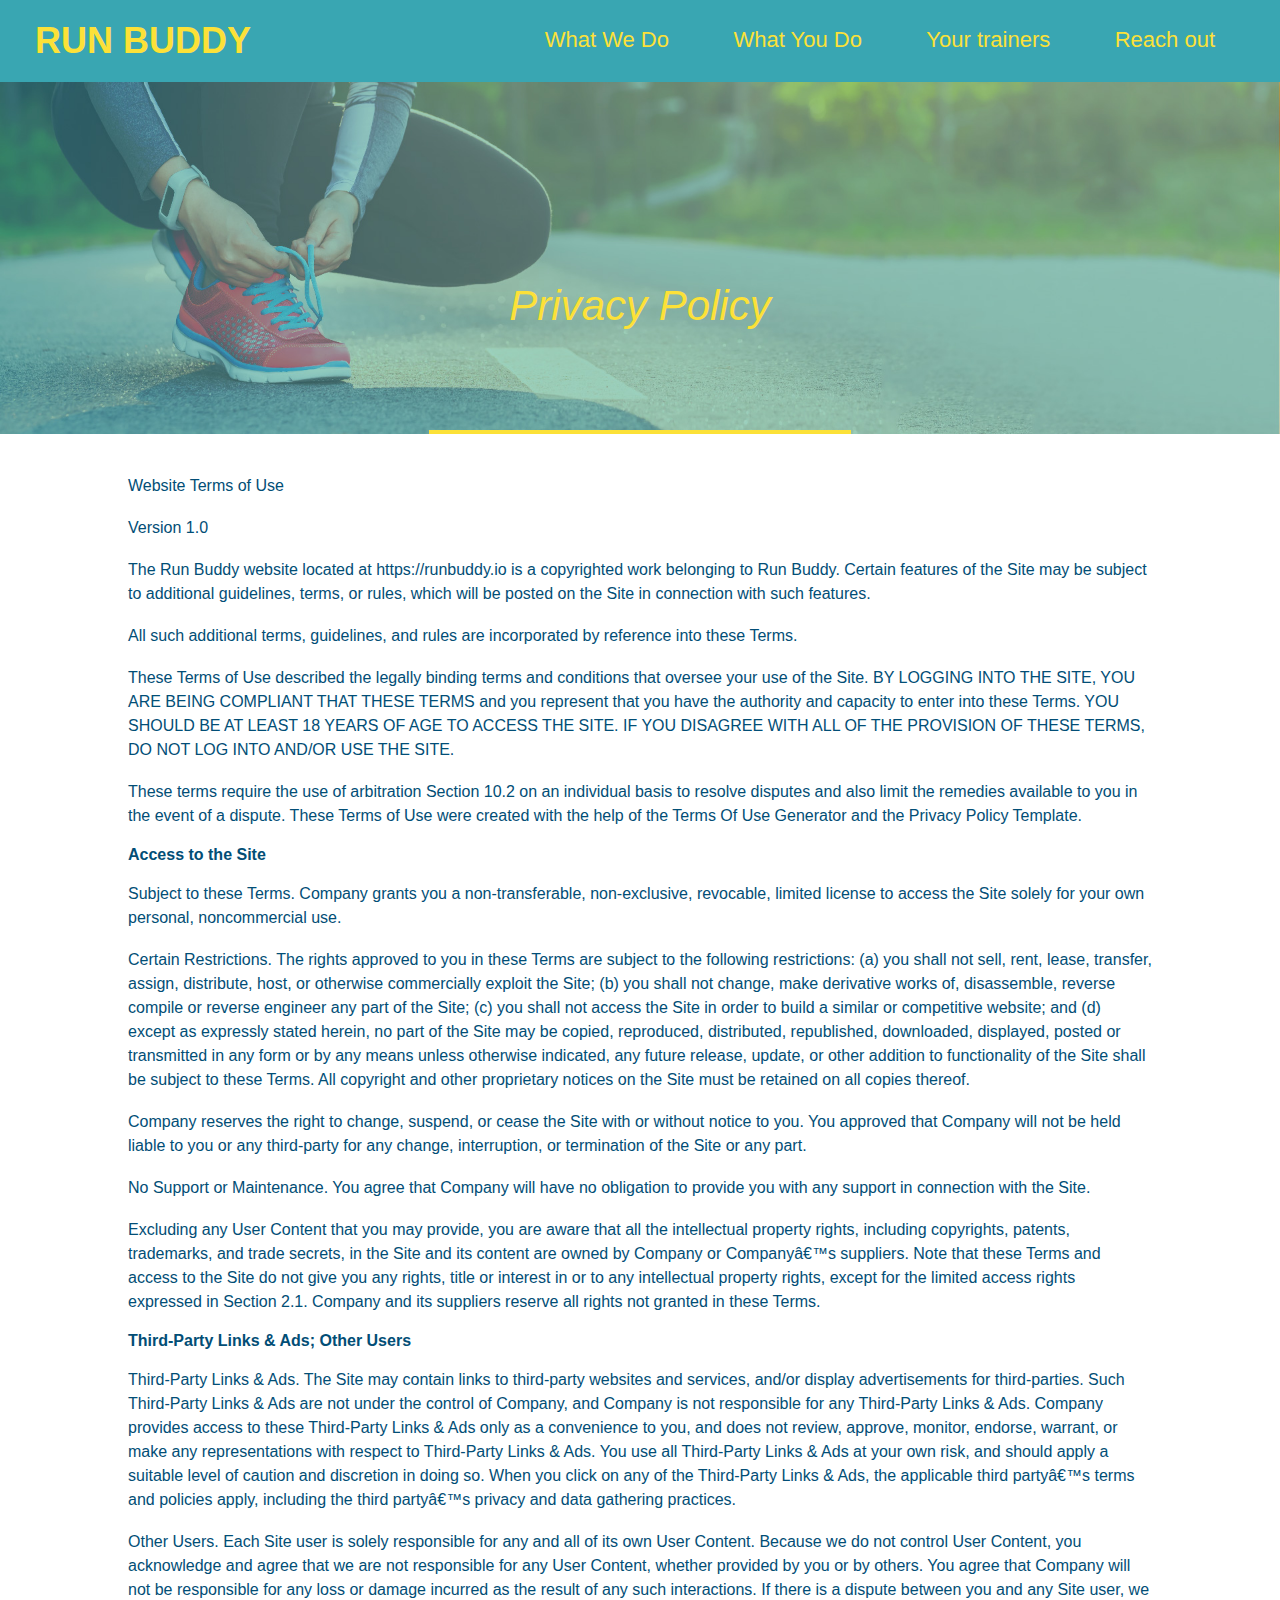
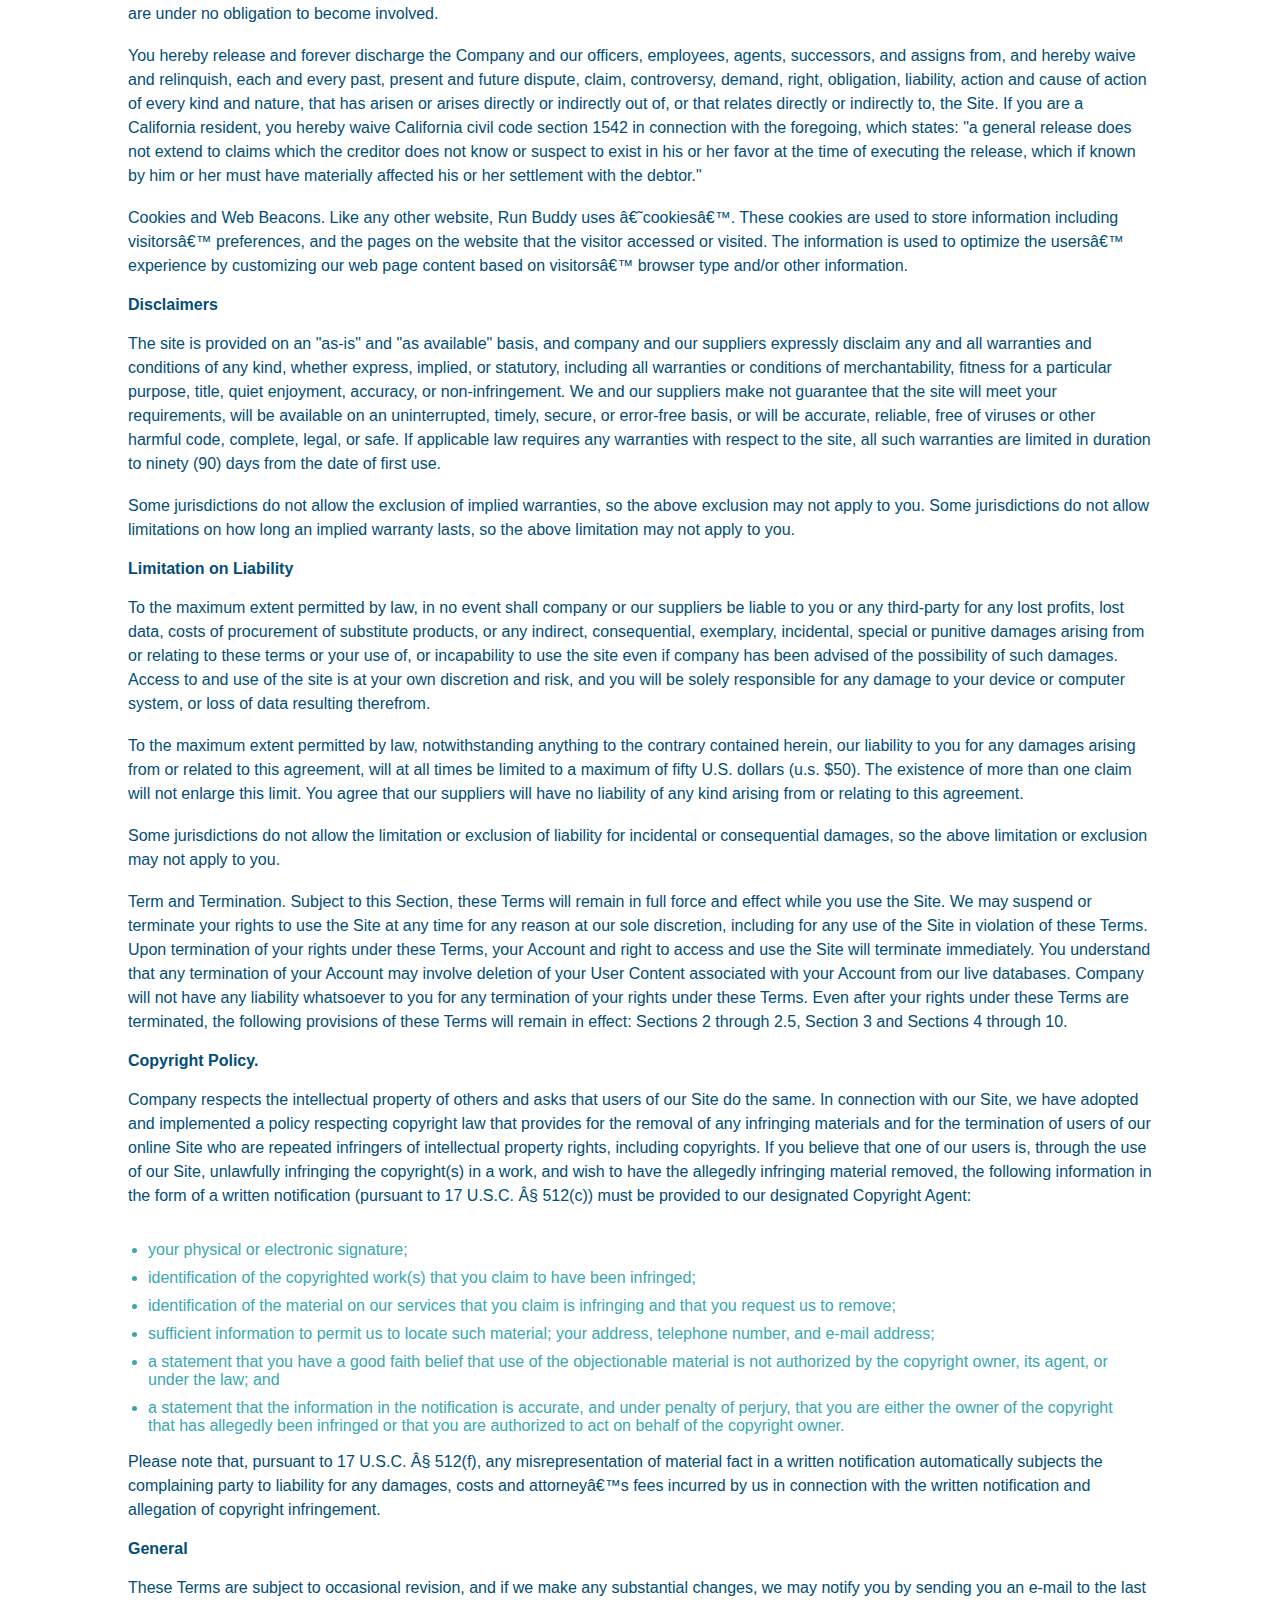
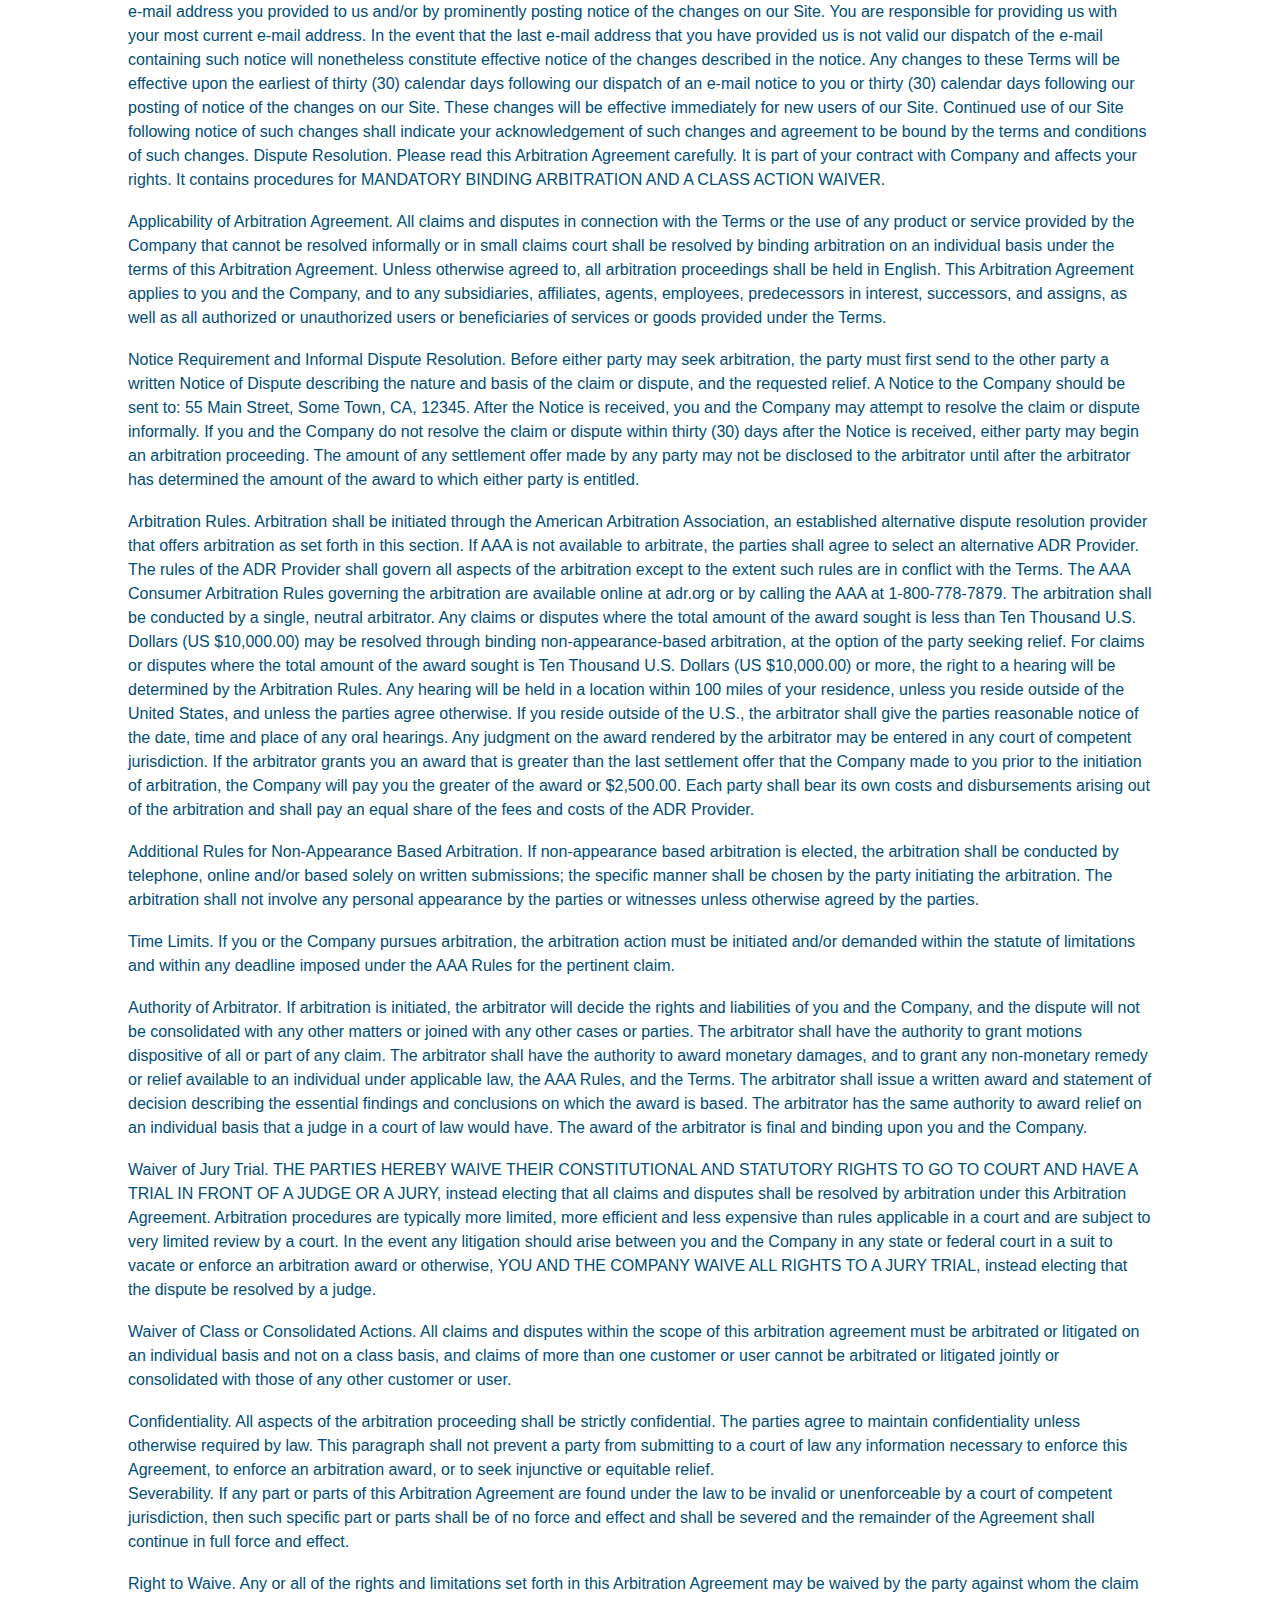
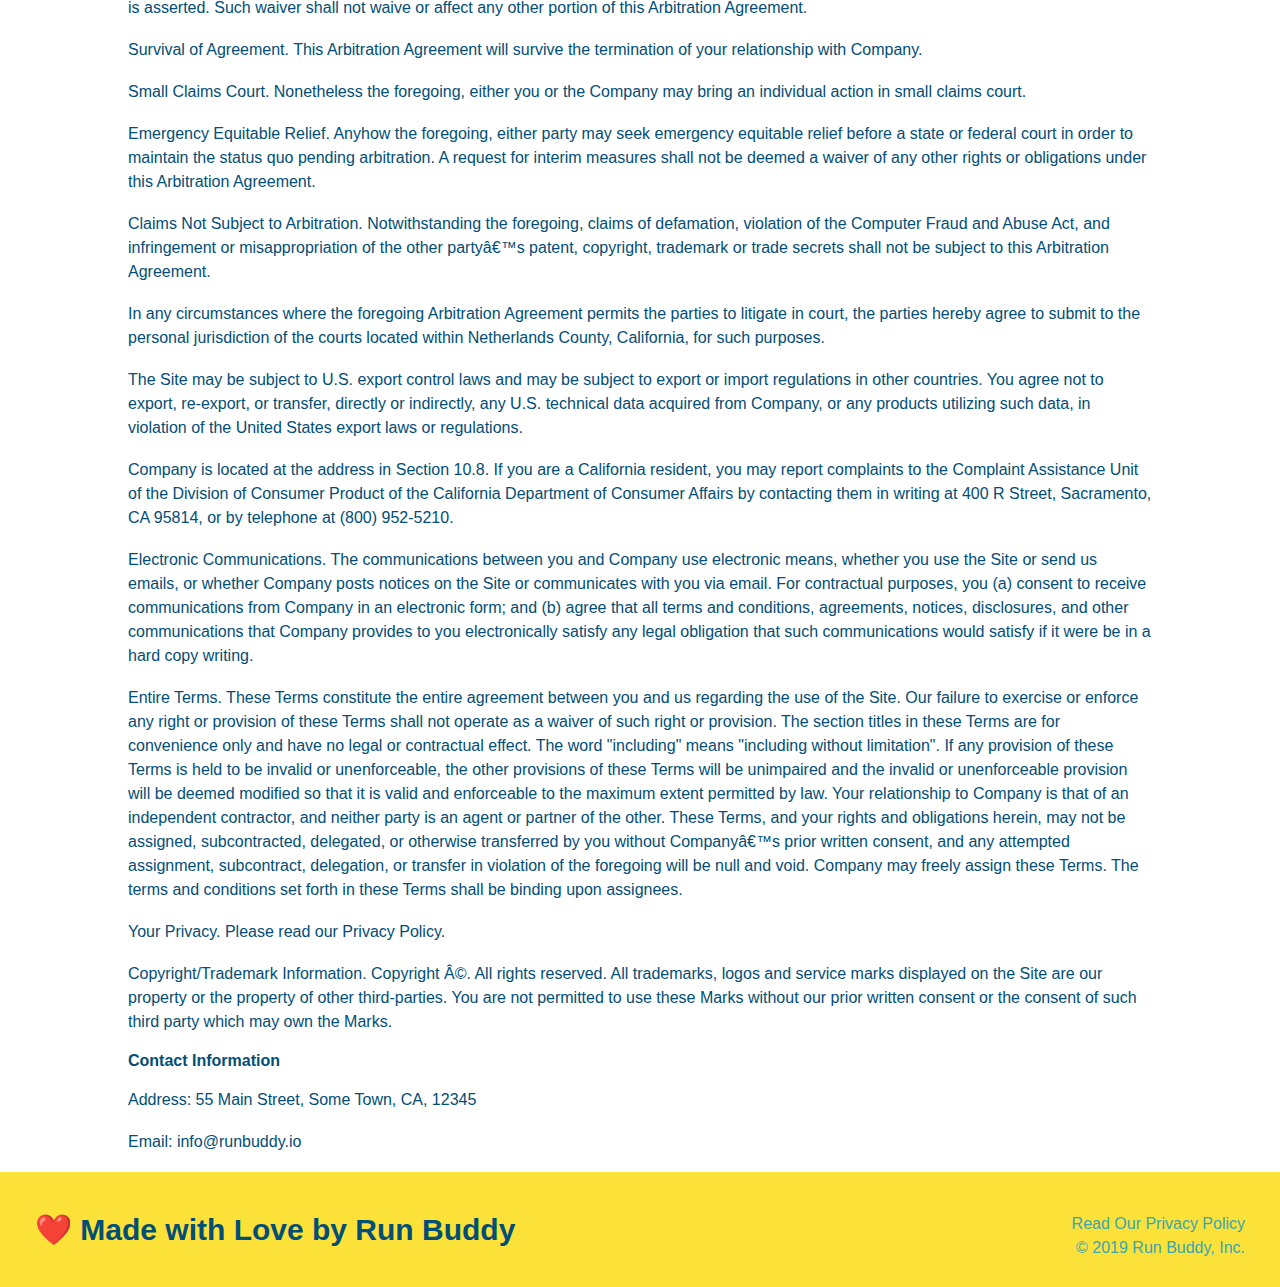
==== privacy-policy.html @ 63e703ae "final product" ====
<!DOCTYPE html>
<html lang="en">
<head>
    <link rel="stylesheet" href="./assets/css/style.css"/>
    <link rel="stylesheet" href="./assets/css/secondary-styles.css"/>
    <meta charset="UTF-8">
    <title>Privacy Policy - Run Buddy</title>
</head>
<body>
    <header> 
        <h1>
            <a>RUN BUDDY</a>
        </h1>  
        <nav>
            <ul>
             <li>
                <a href="./index.html#what-we-do"> What We Do</a>
             </li>
             <li>
                <a href="./index.html#what-you-do"> What You Do</a>
             </li>
             <li>
                <a href="./index.html#your-trainers"> Your trainers</a>
             <li>
                <a href="./index.html#reach-out"> Reach out</a>
             </li>
            </ul>        
         </nav>
    </header>
    <section class="hero">
        
        <div class="page-title">
           <h2> Privacy Policy
        </h2>
        </div>
    </section>
    <article class="secondary-content">
        <p>
            Website Terms of Use
          </p>
          <br>
          <p>
            Version 1.0
          </p>
          <br>
          <p>
            The Run Buddy website located at https://runbuddy.io is a copyrighted work belonging to Run Buddy. Certain
            features of the Site may be subject to additional guidelines, terms, or rules, which will be posted on the Site
            in connection with such features.
          </p>
          <br>
          <p>
            All such additional terms, guidelines, and rules are incorporated by reference into these Terms.
          </p>
          <br>
          <p>
            These Terms of Use described the legally binding terms and conditions that oversee your use of the Site. BY
            LOGGING INTO THE SITE, YOU ARE BEING COMPLIANT THAT THESE TERMS and you represent that you have the authority
            and capacity to enter into these Terms. YOU SHOULD BE AT LEAST 18 YEARS OF AGE TO ACCESS THE SITE. IF YOU
            DISAGREE WITH ALL OF THE PROVISION OF THESE TERMS, DO NOT LOG INTO AND/OR USE THE SITE.
          </p>
          <br>
          <p>
            These terms require the use of arbitration Section 10.2 on an individual basis to resolve disputes and also
            limit the remedies available to you in the event of a dispute. These Terms of Use were created with the help of
            the Terms Of Use Generator and the Privacy Policy Template.
          </p>
          <br>
          <h3>
            Access to the Site
          </h3>
          <br>
          <p>
            Subject to these Terms. Company grants you a non-transferable, non-exclusive, revocable, limited license to
            access the Site solely for your own personal, noncommercial use.
          </p>
          <br>
          <p>
            Certain Restrictions. The rights approved to you in these Terms are subject to the following restrictions: (a)
            you shall not sell, rent, lease, transfer, assign, distribute, host, or otherwise commercially exploit the Site;
            (b) you shall not change, make derivative works of, disassemble, reverse compile or reverse engineer any part of
            the Site; (c) you shall not access the Site in order to build a similar or competitive website; and (d) except
            as expressly stated herein, no part of the Site may be copied, reproduced, distributed, republished, downloaded,
            displayed, posted or transmitted in any form or by any means unless otherwise indicated, any future release,
            update, or other addition to functionality of the Site shall be subject to these Terms. All copyright and other
            proprietary notices on the Site must be retained on all copies thereof.
          </p>
          <br>
          <p>
            Company reserves the right to change, suspend, or cease the Site with or without notice to you. You approved
            that Company will not be held liable to you or any third-party for any change, interruption, or termination of
            the Site or any part.
          </p>
          <br>
          <p>   
            No Support or Maintenance. You agree that Company will have no obligation to provide you with any support in
            connection with the Site.
          </p>
           <br>

          <p>
            Excluding any User Content that you may provide, you are aware that all the intellectual property rights,
            including copyrights, patents, trademarks, and trade secrets, in the Site and its content are owned by Company
            or Companyâ€™s suppliers. Note that these Terms and access to the Site do not give you any rights, title or
            interest in or to any intellectual property rights, except for the limited access rights expressed in Section
            2.1. Company and its suppliers reserve all rights not granted in these Terms.
          </p>
          <br>
          <h3>
            Third-Party Links & Ads; Other Users
          </h3>
          <br>
          <p>
            Third-Party Links & Ads. The Site may contain links to third-party websites and services, and/or display
            advertisements for third-parties. Such Third-Party Links & Ads are not under the control of Company, and Company
            is not responsible for any Third-Party Links & Ads. Company provides access to these Third-Party Links & Ads
            only as a convenience to you, and does not review, approve, monitor, endorse, warrant, or make any
            representations with respect to Third-Party Links & Ads. You use all Third-Party Links & Ads at your own risk,
            and should apply a suitable level of caution and discretion in doing so. When you click on any of the
            Third-Party Links & Ads, the applicable third partyâ€™s terms and policies apply, including the third partyâ€™s
            privacy and data gathering practices.
          </p>
          <br>
          <p>
            Other Users. Each Site user is solely responsible for any and all of its own User Content. Because we do not
            control User Content, you acknowledge and agree that we are not responsible for any User Content, whether
            provided by you or by others. You agree that Company will not be responsible for any loss or damage incurred as
            the result of any such interactions. If there is a dispute between you and any Site user, we are under no
            obligation to become involved.
          </p>
          <br>
          <p>
            You hereby release and forever discharge the Company and our officers, employees, agents, successors, and
            assigns from, and hereby waive and relinquish, each and every past, present and future dispute, claim,
            controversy, demand, right, obligation, liability, action and cause of action of every kind and nature, that has
            arisen or arises directly or indirectly out of, or that relates directly or indirectly to, the Site. If you are
            a California resident, you hereby waive California civil code section 1542 in connection with the foregoing,
            which states: "a general release does not extend to claims which the creditor does not know or suspect to exist
            in his or her favor at the time of executing the release, which if known by him or her must have materially
            affected his or her settlement with the debtor."
          </p>
          <br>
          <p>
            Cookies and Web Beacons. Like any other website, Run Buddy uses â€˜cookiesâ€™. These cookies are used to store
            information including visitorsâ€™ preferences, and the pages on the website that the visitor accessed or visited.
            The information is used to optimize the usersâ€™ experience by customizing our web page content based on visitorsâ€™
            browser type and/or other information.
          </p>
          <br>
          <h3>
            Disclaimers
          </h3>
          <br>
          <p>
            The site is provided on an "as-is" and "as available" basis, and company and our suppliers expressly disclaim
            any and all warranties and conditions of any kind, whether express, implied, or statutory, including all
            warranties or conditions of merchantability, fitness for a particular purpose, title, quiet enjoyment, accuracy,
            or non-infringement. We and our suppliers make not guarantee that the site will meet your requirements, will be
            available on an uninterrupted, timely, secure, or error-free basis, or will be accurate, reliable, free of
            viruses or other harmful code, complete, legal, or safe. If applicable law requires any warranties with respect
            to the site, all such warranties are limited in duration to ninety (90) days from the date of first use.
          </p>
          <br>
          <p>
            Some jurisdictions do not allow the exclusion of implied warranties, so the above exclusion may not apply to
            you. Some jurisdictions do not allow limitations on how long an implied warranty lasts, so the above limitation
            may not apply to you.
          </p>
          <br>
          <h3>
            Limitation on Liability
          </h3>
          <br>
          <p>
            To the maximum extent permitted by law, in no event shall company or our suppliers be liable to you or any
            third-party for any lost profits, lost data, costs of procurement of substitute products, or any indirect,
            consequential, exemplary, incidental, special or punitive damages arising from or relating to these terms or
            your use of, or incapability to use the site even if company has been advised of the possibility of such
            damages. Access to and use of the site is at your own discretion and risk, and you will be solely responsible
            for any damage to your device or computer system, or loss of data resulting therefrom.
          </p>
          <br>
          <p>
            To the maximum extent permitted by law, notwithstanding anything to the contrary contained herein, our liability
            to you for any damages arising from or related to this agreement, will at all times be limited to a maximum of
            fifty U.S. dollars (u.s. $50). The existence of more than one claim will not enlarge this limit. You agree that
            our suppliers will have no liability of any kind arising from or relating to this agreement.
          </p>
          <br>
          <p>
            Some jurisdictions do not allow the limitation or exclusion of liability for incidental or consequential
            damages, so the above limitation or exclusion may not apply to you.
          </p>
          <br>
          <p>
            Term and Termination. Subject to this Section, these Terms will remain in full force and effect while you use
            the Site. We may suspend or terminate your rights to use the Site at any time for any reason at our sole
            discretion, including for any use of the Site in violation of these Terms. Upon termination of your rights under
            these Terms, your Account and right to access and use the Site will terminate immediately. You understand that
            any termination of your Account may involve deletion of your User Content associated with your Account from our
            live databases. Company will not have any liability whatsoever to you for any termination of your rights under
            these Terms. Even after your rights under these Terms are terminated, the following provisions of these Terms
            will remain in effect: Sections 2 through 2.5, Section 3 and Sections 4 through 10.
          </p>
          <br>
          <h3>
            Copyright Policy.
          </h3>
          <br>
          <p>
            Company respects the intellectual property of others and asks that users of our Site do the same. In connection
            with our Site, we have adopted and implemented a policy respecting copyright law that provides for the removal
            of any infringing materials and for the termination of users of our online Site who are repeated infringers of
            intellectual property rights, including copyrights. If you believe that one of our users is, through the use of
            our Site, unlawfully infringing the copyright(s) in a work, and wish to have the allegedly infringing material
            removed, the following information in the form of a written notification (pursuant to 17 U.S.C. Â§ 512(c)) must
            be provided to our designated Copyright Agent:
          </p>
          <br>
          <ul>
            <li>
              your physical or electronic signature;
            </li>
            <li>
              identification of the copyrighted work(s) that you claim to have been infringed;
            </li>
            <li>
              identification of the material on our services that you claim is infringing and that you request us to remove;
            </li>
            <li>
              sufficient information to permit us to locate such material; your address, telephone number, and e-mail
              address;
            </li>
            <li>
              a statement that you have a good faith belief that use of the objectionable material is not authorized by the
              copyright owner, its agent, or under the law; and
            </li>
            <li>
              a statement that the information in the notification is accurate, and under penalty of perjury, that you are
              either the owner of the copyright that has allegedly been infringed or that you are authorized to act on
              behalf of the copyright owner.
            </li>
          </ul>
    
          <p>
            Please note that, pursuant to 17 U.S.C. Â§ 512(f), any misrepresentation of material fact in a written
            notification automatically subjects the complaining party to liability for any damages, costs and attorneyâ€™s
            fees incurred by us in connection with the written notification and allegation of copyright infringement.
          </p>
          <br>
          <h3>
            General
          </h3>
          <br>
          <p>
            These Terms are subject to occasional revision, and if we make any substantial changes, we may notify you by
            sending you an e-mail to the last e-mail address you provided to us and/or by prominently posting notice of the
            changes on our Site. You are responsible for providing us with your most current e-mail address. In the event
            that the last e-mail address that you have provided us is not valid our dispatch of the e-mail containing such
            notice will nonetheless constitute effective notice of the changes described in the notice. Any changes to these
            Terms will be effective upon the earliest of thirty (30) calendar days following our dispatch of an e-mail
            notice to you or thirty (30) calendar days following our posting of notice of the changes on our Site. These
            changes will be effective immediately for new users of our Site. Continued use of our Site following notice of
            such changes shall indicate your acknowledgement of such changes and agreement to be bound by the terms and
            conditions of such changes. Dispute Resolution. Please read this Arbitration Agreement carefully. It is part of
            your contract with Company and affects your rights. It contains procedures for MANDATORY BINDING ARBITRATION AND
            A CLASS ACTION WAIVER.
          </p>
          <br>
          <p>
            Applicability of Arbitration Agreement. All claims and disputes in connection with the Terms or the use of any
            product or service provided by the Company that cannot be resolved informally or in small claims court shall be
            resolved by binding arbitration on an individual basis under the terms of this Arbitration Agreement. Unless
            otherwise agreed to, all arbitration proceedings shall be held in English. This Arbitration Agreement applies to
            you and the Company, and to any subsidiaries, affiliates, agents, employees, predecessors in interest,
            successors, and assigns, as well as all authorized or unauthorized users or beneficiaries of services or goods
            provided under the Terms.
          </p>
          <br>
          <p>
            Notice Requirement and Informal Dispute Resolution. Before either party may seek arbitration, the party must
            first send to the other party a written Notice of Dispute describing the nature and basis of the claim or
            dispute, and the requested relief. A Notice to the Company should be sent to: 55 Main Street, Some Town, CA,
            12345. After the Notice is received, you and the Company may attempt to resolve the claim or dispute informally.
            If you and the Company do not resolve the claim or dispute within thirty (30) days after the Notice is received,
            either party may begin an arbitration proceeding. The amount of any settlement offer made by any party may not
            be disclosed to the arbitrator until after the arbitrator has determined the amount of the award to which either
            party is entitled.
          </p>
          <br>
          <p>
            Arbitration Rules. Arbitration shall be initiated through the American Arbitration Association, an established
            alternative dispute resolution provider that offers arbitration as set forth in this section. If AAA is not
            available to arbitrate, the parties shall agree to select an alternative ADR Provider. The rules of the ADR
            Provider shall govern all aspects of the arbitration except to the extent such rules are in conflict with the
            Terms. The AAA Consumer Arbitration Rules governing the arbitration are available online at adr.org or by
            calling the AAA at 1-800-778-7879. The arbitration shall be conducted by a single, neutral arbitrator. Any
            claims or disputes where the total amount of the award sought is less than Ten Thousand U.S. Dollars (US
            $10,000.00) may be resolved through binding non-appearance-based arbitration, at the option of the party seeking
            relief. For claims or disputes where the total amount of the award sought is Ten Thousand U.S. Dollars (US
            $10,000.00) or more, the right to a hearing will be determined by the Arbitration Rules. Any hearing will be
            held in a location within 100 miles of your residence, unless you reside outside of the United States, and
            unless the parties agree otherwise. If you reside outside of the U.S., the arbitrator shall give the parties
            reasonable notice of the date, time and place of any oral hearings. Any judgment on the award rendered by the
            arbitrator may be entered in any court of competent jurisdiction. If the arbitrator grants you an award that is
            greater than the last settlement offer that the Company made to you prior to the initiation of arbitration, the
            Company will pay you the greater of the award or $2,500.00. Each party shall bear its own costs and
            disbursements arising out of the arbitration and shall pay an equal share of the fees and costs of the ADR
            Provider.
          </p>
          <br>
          <p>
            Additional Rules for Non-Appearance Based Arbitration. If non-appearance based arbitration is elected, the
            arbitration shall be conducted by telephone, online and/or based solely on written submissions; the specific
            manner shall be chosen by the party initiating the arbitration. The arbitration shall not involve any personal
            appearance by the parties or witnesses unless otherwise agreed by the parties.
          </p>
          <br>
          <p>   
            Time Limits. If you or the Company pursues arbitration, the arbitration action must be initiated and/or demanded
            within the statute of limitations and within any deadline imposed under the AAA Rules for the pertinent claim.
          </p>
          <br>
          <p>
            Authority of Arbitrator. If arbitration is initiated, the arbitrator will decide the rights and liabilities of
            you and the Company, and the dispute will not be consolidated with any other matters or joined with any other
            cases or parties. The arbitrator shall have the authority to grant motions dispositive of all or part of any
            claim. The arbitrator shall have the authority to award monetary damages, and to grant any non-monetary remedy
            or relief available to an individual under applicable law, the AAA Rules, and the Terms. The arbitrator shall
            issue a written award and statement of decision describing the essential findings and conclusions on which the
            award is based. The arbitrator has the same authority to award relief on an individual basis that a judge in a
            court of law would have. The award of the arbitrator is final and binding upon you and the Company.
          </p>
          <br>
          <p>
            Waiver of Jury Trial. THE PARTIES HEREBY WAIVE THEIR CONSTITUTIONAL AND STATUTORY RIGHTS TO GO TO COURT AND HAVE
            A TRIAL IN FRONT OF A JUDGE OR A JURY, instead electing that all claims and disputes shall be resolved by
            arbitration under this Arbitration Agreement. Arbitration procedures are typically more limited, more efficient
            and less expensive than rules applicable in a court and are subject to very limited review by a court. In the
            event any litigation should arise between you and the Company in any state or federal court in a suit to vacate
            or enforce an arbitration award or otherwise, YOU AND THE COMPANY WAIVE ALL RIGHTS TO A JURY TRIAL, instead
            electing that the dispute be resolved by a judge.
          </p>
          <br>
          <p>
            Waiver of Class or Consolidated Actions. All claims and disputes within the scope of this arbitration agreement
            must be arbitrated or litigated on an individual basis and not on a class basis, and claims of more than one
            customer or user cannot be arbitrated or litigated jointly or consolidated with those of any other customer or
            user.
          </p>
          <br>
          <p>
            Confidentiality. All aspects of the arbitration proceeding shall be strictly confidential. The parties agree to
            maintain confidentiality unless otherwise required by law. This paragraph shall not prevent a party from
            submitting to a court of law any information necessary to enforce this Agreement, to enforce an arbitration
            award, or to seek injunctive or equitable relief.
          </p>
    
          <p>
            Severability. If any part or parts of this Arbitration Agreement are found under the law to be invalid or
            unenforceable by a court of competent jurisdiction, then such specific part or parts shall be of no force and
            effect and shall be severed and the remainder of the Agreement shall continue in full force and effect.
          </p>
          <br>
          <p>
            Right to Waive. Any or all of the rights and limitations set forth in this Arbitration Agreement may be waived
            by the party against whom the claim is asserted. Such waiver shall not waive or affect any other portion of this
            Arbitration Agreement.
          </p>
          <br>
          <p>
            Survival of Agreement. This Arbitration Agreement will survive the termination of your relationship with
            Company.
          </p>
          <br>
          <p>
            Small Claims Court. Nonetheless the foregoing, either you or the Company may bring an individual action in small
            claims court.
          </p>
          <br>
          <p>
            Emergency Equitable Relief. Anyhow the foregoing, either party may seek emergency equitable relief before a
            state or federal court in order to maintain the status quo pending arbitration. A request for interim measures
            shall not be deemed a waiver of any other rights or obligations under this Arbitration Agreement.
          </p>
          <br>
          <p>
            Claims Not Subject to Arbitration. Notwithstanding the foregoing, claims of defamation, violation of the
            Computer Fraud and Abuse Act, and infringement or misappropriation of the other partyâ€™s patent, copyright,
            trademark or trade secrets shall not be subject to this Arbitration Agreement.
          </p>
          <br>
          <p>
            In any circumstances where the foregoing Arbitration Agreement permits the parties to litigate in court, the
            parties hereby agree to submit to the personal jurisdiction of the courts located within Netherlands County,
            California, for such purposes.
          </p>
          <br>
          <p>
            The Site may be subject to U.S. export control laws and may be subject to export or import regulations in other
            countries. You agree not to export, re-export, or transfer, directly or indirectly, any U.S. technical data
            acquired from Company, or any products utilizing such data, in violation of the United States export laws or
            regulations.
          </p>
          <br>
          <p>   
            Company is located at the address in Section 10.8. If you are a California resident, you may report complaints
            to the Complaint Assistance Unit of the Division of Consumer Product of the California Department of Consumer
            Affairs by contacting them in writing at 400 R Street, Sacramento, CA 95814, or by telephone at (800) 952-5210.
          </p>
          <br>
          <p>
            Electronic Communications. The communications between you and Company use electronic means, whether you use the
            Site or send us emails, or whether Company posts notices on the Site or communicates with you via email. For
            contractual purposes, you (a) consent to receive communications from Company in an electronic form; and (b)
            agree that all terms and conditions, agreements, notices, disclosures, and other communications that Company
            provides to you electronically satisfy any legal obligation that such communications would satisfy if it were be
            in a hard copy writing.
          </p>
          <br>
          <p>
            Entire Terms. These Terms constitute the entire agreement between you and us regarding the use of the Site. Our
            failure to exercise or enforce any right or provision of these Terms shall not operate as a waiver of such right
            or provision. The section titles in these Terms are for convenience only and have no legal or contractual
            effect. The word "including" means "including without limitation". If any provision of these Terms is held to be
            invalid or unenforceable, the other provisions of these Terms will be unimpaired and the invalid or
            unenforceable provision will be deemed modified so that it is valid and enforceable to the maximum extent
            permitted by law. Your relationship to Company is that of an independent contractor, and neither party is an
            agent or partner of the other. These Terms, and your rights and obligations herein, may not be assigned,
            subcontracted, delegated, or otherwise transferred by you without Companyâ€™s prior written consent, and any
            attempted assignment, subcontract, delegation, or transfer in violation of the foregoing will be null and void.
            Company may freely assign these Terms. The terms and conditions set forth in these Terms shall be binding upon
            assignees.
          </p>
          <br>
          <p>
            Your Privacy. Please read our Privacy Policy.
          </p>
          <br>
          <p>
            Copyright/Trademark Information. Copyright Â©. All rights reserved. All trademarks, logos and service marks
            displayed on the Site are our property or the property of other third-parties. You are not permitted to use
            these Marks without our prior written consent or the consent of such third party which may own the Marks.
          </p>
          <br>
          <h3>
            Contact Information
          </h3>
          <br>
          <p>
            Address: 55 Main Street, Some Town, CA, 12345
          </p>
          <br>
          <p>
            Email: info@runbuddy.io
          </p>
          <br>
    </article>
</body>
<footer>
    <h2>❤️ Made with Love by Run Buddy</h2>
    <div>
        Read Our Privacy Policy <br />
        &copy; 2019 Run Buddy, Inc.
    </div>

</html>
---- assets/css/style.css ----
*{
    margin: 0;
    padding: 0;
    box-sizing: border-box;
}

body {
    color: #39a6b2; 
    font-family: Arial, Helvetica, sans-serif;
}
header {
    padding: 20px 35px;
    background-color: #39a6b2;
}
header h1 {
    font-weight: bold; 
    font-size: 36px;
    color: #fce138;
    margin: 0;
    display: inline;
}
header a {
    text-decoration: none; 
    color:#fce138;
}
header nav {
    float: right;
    margin: 7px 0;
}

header nav ul li {
    display:inline;
}
header nav ul li a {
    margin: 0 30px;
    font-weight: lighter;
    font-size: 22px;
}

footer {
    background: #fce138;
    width: 100%;
    padding: 40px 35px;
}

footer h2{
    display: inline;
    color: #024e76;
    font-size: 30px;
    margin: 0;
}

footer div {
    float: right;
    line-height: 1.5;
    text-align: right;
}

footer a {
    color: #024e76;
}


.hero {
    height:600px;
    background-image: url("../images/hero-bg.jpg");
    background-position: center;
    background-size: cover;
    position: relative;
 
}

.hero-form {
    color: #024e76;
    background-color: #fce138;
    padding: 20px;
    width: 500px;
    border-style: solid;
    border-width: 3px;
    border-color: #024e76;
    position: absolute;
    bottom: 120px;
    right: 140px;
    border: 3px solid #024e76
}

.hero-form h3 {
    font-size: 24px;
    margin: 0px;
}
.hero-form p {
   margin: 5px 0 15px 0;
}

.form-input {
    border: 1px solid #024e76;
    display: block;
    padding: 7px 15px;
    font-size: 16px;
    color: #024e76;
    width: 100%;
    margin-bottom: 15px;
}

.hero-form label {
    margin: 0 5px;
}

.hero-form button {
    color: #fce138;
    background-color: #024e76;
    border: none;
    padding: 10px 20px;
    font-size: 16px;
}

.intro {
    text-align: center;
}


.intro p {
    line-height: 1.7;
    color: #39a6b2;
    width: 80%;
    font-size: 20px;
    margin: 0 auto;
}

.steps {
    text-align: center;
    background: #fce138;
}

.section-title {
    font-size: 55px;
    color: #024e76;
    margin-bottom: 35px;    
    padding: 0 100px 20px 100px;
    display: inline-block;
    border-bottom: 3px solid;

}

.primary-border {
    border-color: #fce138;
}

.secondary-border {
    border-color: #39a6b2;
}

.steps div {
    margin-bottom: 80px;
}
.steps img {
    width: 15%;
    margin: 10px 0;
}
.steps h3 {
    color: #024e76;
    font-size: 46px;
    margin-top: 10px;
}

.steps p {
    color: #39a6b2;
    font-size: 23px;
}

.steps span {
font-size: 38px;
}

.trainers {
    text-align: center;
}

.trainer {
    width: 900px;
    margin: 0 auto 30px auto;
    background: #024e76;
    color: #fce138;
    overflow: auto;
}
.trainer img {
    width: 35%;
    float: left;    
}

.trainer-bio {
    padding: 35px;
    float:left; 
    width: 65%;
}

.text-left {
    text-align: left;
}

.text-right {
    text-align: right;
}

.trainer-bio h3 {
    font-size: 32px;
    margin-bottom: 8px;
}

.trainer-bio h4 {
    font-weight: lighter;
    font-size: 26px;
    margin-bottom: 25px;
}

.trainer-bio p {
    font-size: 17px;
    line-height: 1.3;
}

.contact {
    text-align: center;
    background: #024e76;
}

.contact h2 {
    color:#fce138;
}

.contact-info iframe {
    width: 400px;
    height: 400px;
}

.contact-info div {
    width: 410px;
    display: inline-block;
    vertical-align: top;
    text-align: left;
    margin: 30px 0 0 60px;
    color:white;
}

.contact-info  h3 {
    color: #fce138;
    font-size: 32px;

}

.contact-info p, .contact-info address {
    margin: 20px 0;
    line-height: 1.5;
    font-size: 20px;
    font-style: normal;
}

.contact-info a {
    color: #fce138
}

.page-title {
    color: #fce138;
}

.page-title h2 {
    display:inline-block;
    border-bottom: 4px solid; 
    padding-left: 80px;
    padding-right: 80px;
    padding-top: 200px;
    padding-bottom: 100px;
    font-weight: normal;
    font-size: 42px;
    font-style: italic;  
    margin: auto;
}
---- assets/css/secondary-styles.css ----
.hero {
    background-position: bottom;
    height: auto;
    text-align: center;
    margin-bottom: 40px;
}

.secondary-content {
    width: 80%;
    margin: 0 auto;
    color: #024e76
}

.secondary-content h3 {
    font-size: 16px;
    margin: 0 auto;

}
.secondary-content ul {
    margin: 15px 20px 15px 20px;
}

.secondary-content li {
    color: #39a6b2;
    margin: 10px 0px 10px 0px
    
}
.secondary-content p {
    font-size: 16px;
    line-height: 1.5;
    margin: 0 auto;
}
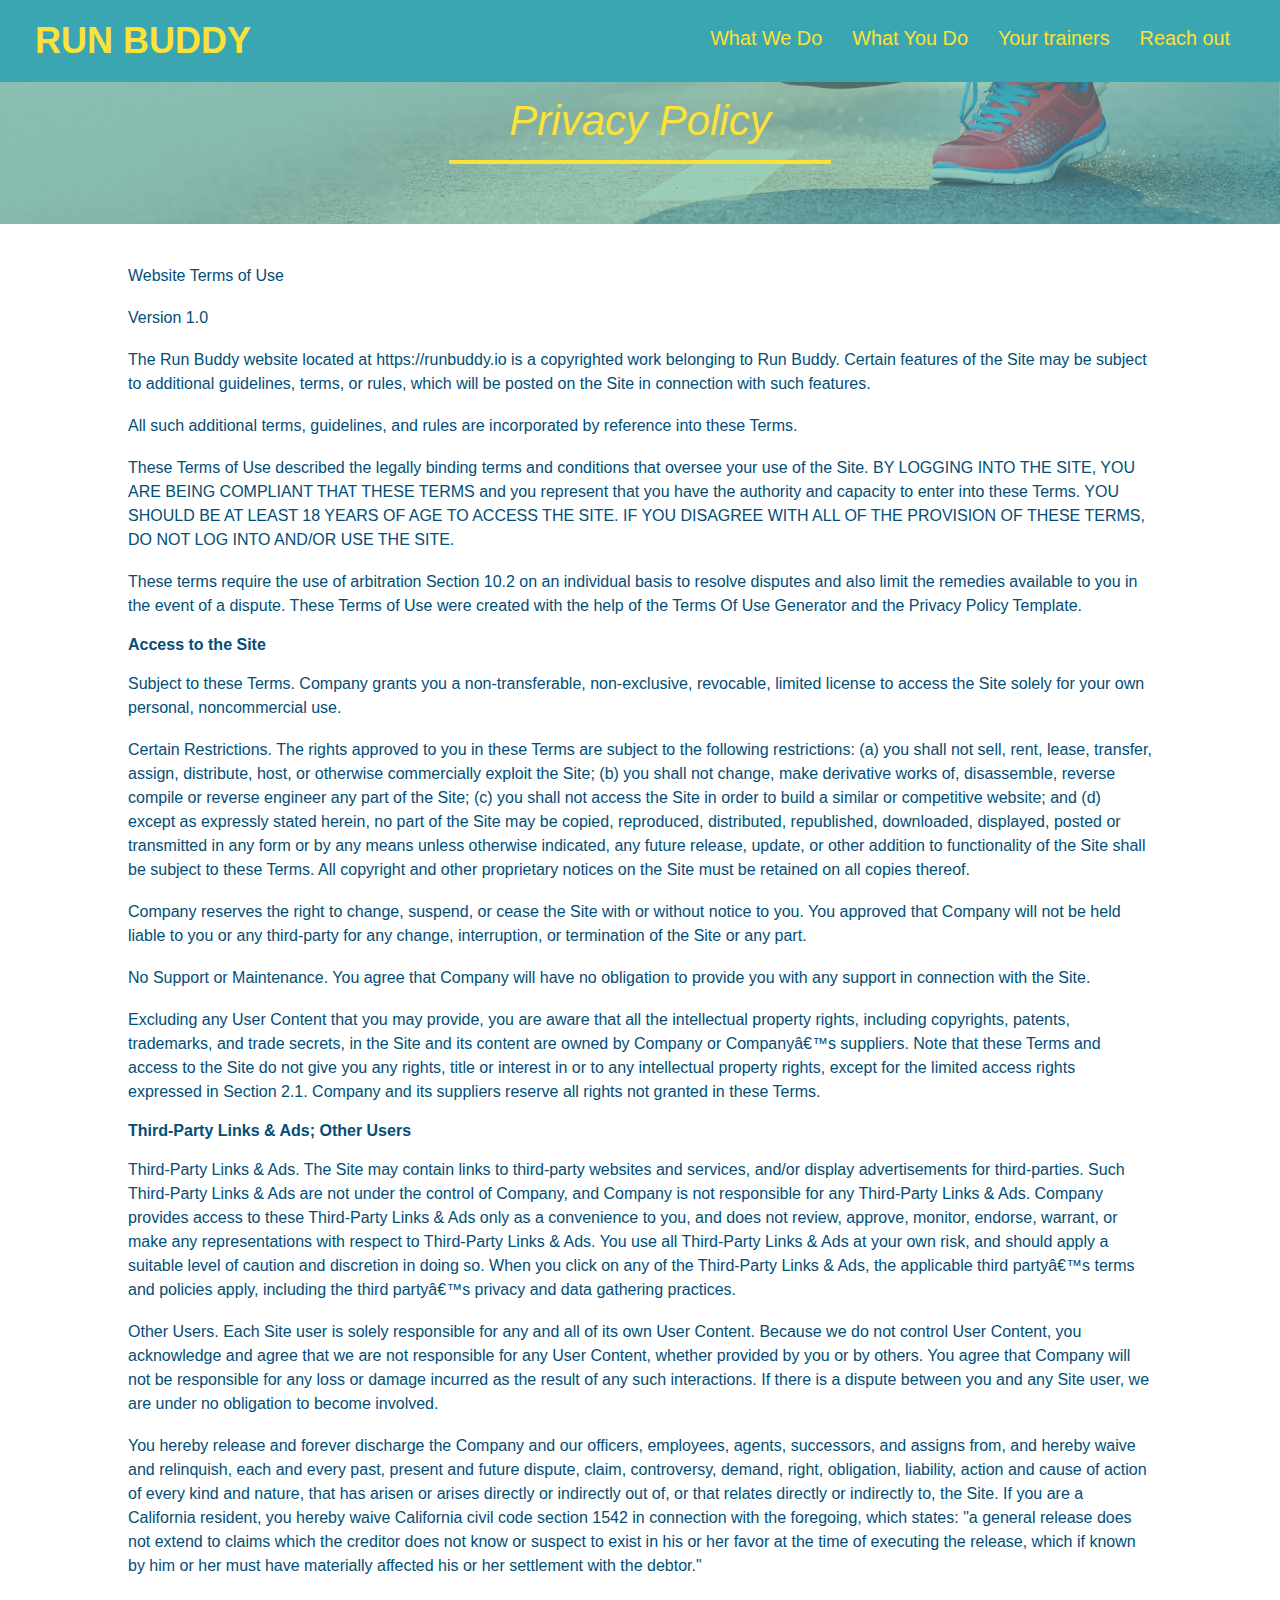
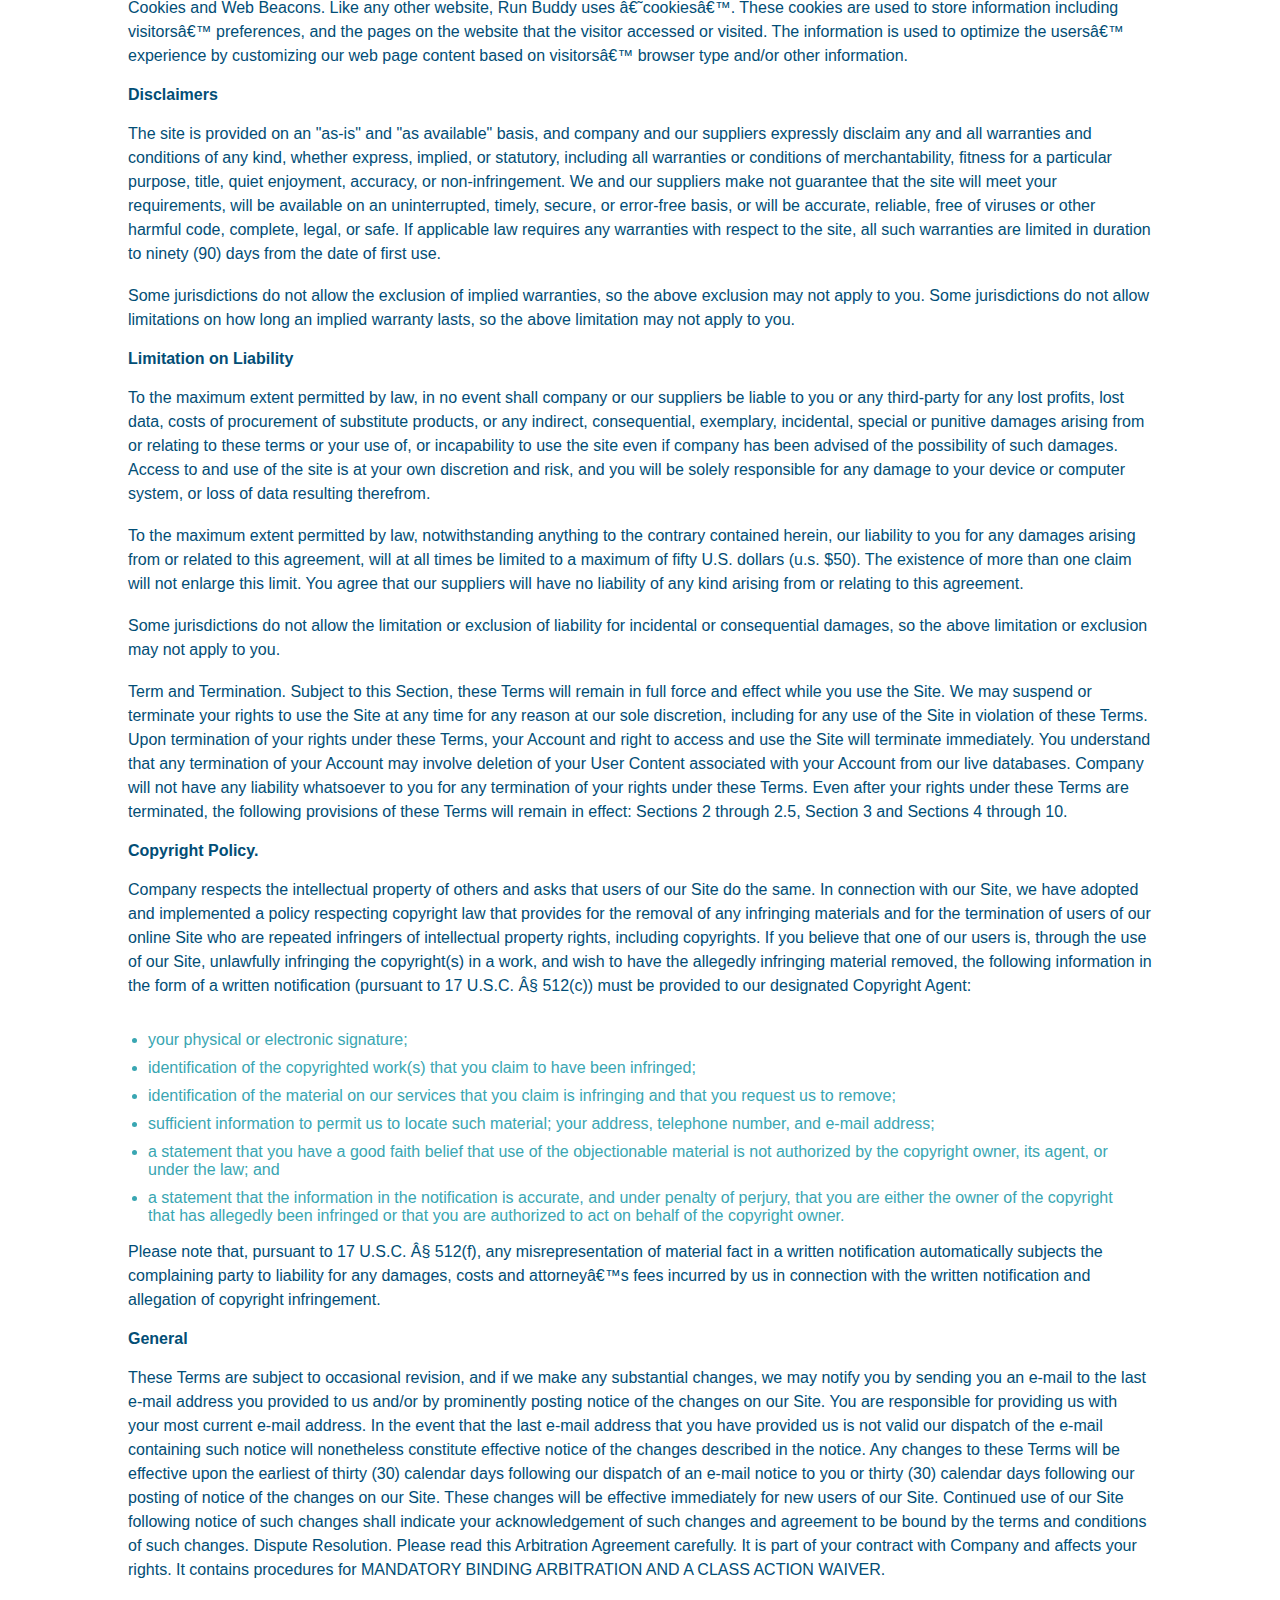
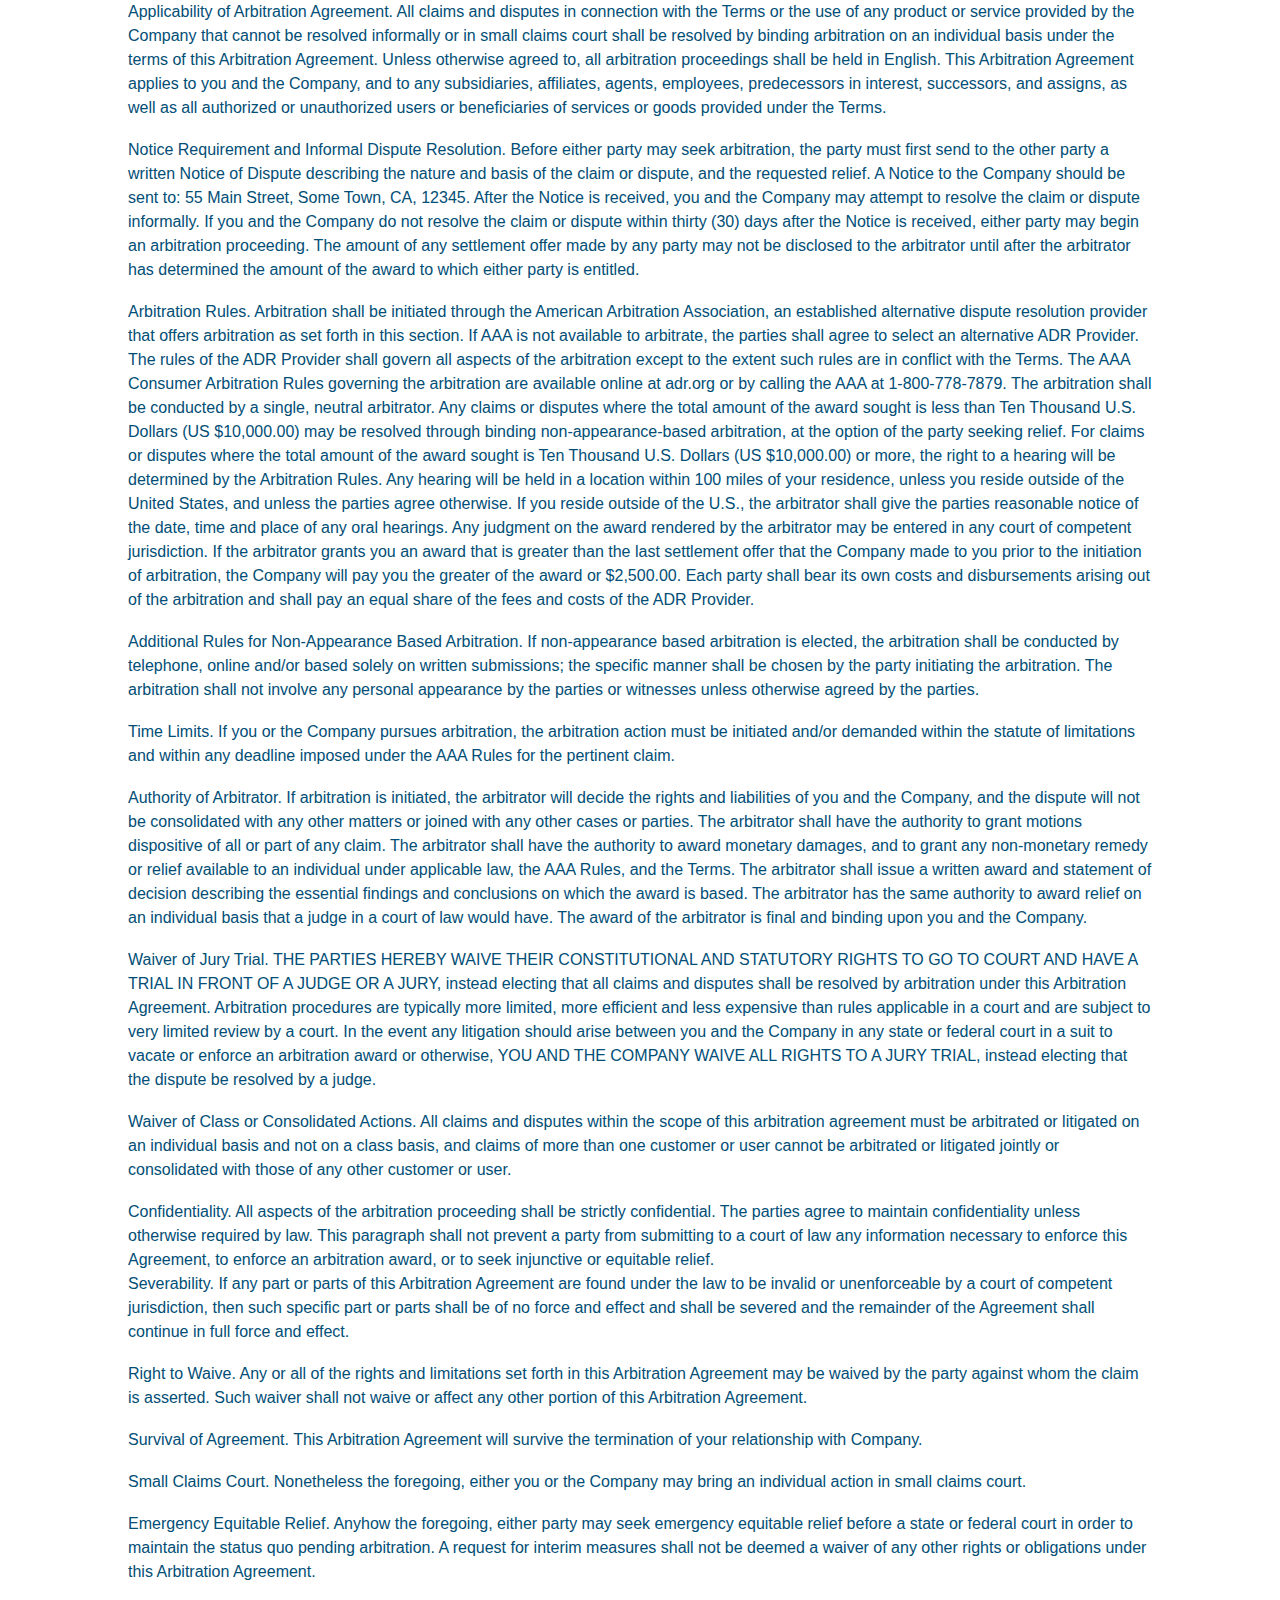
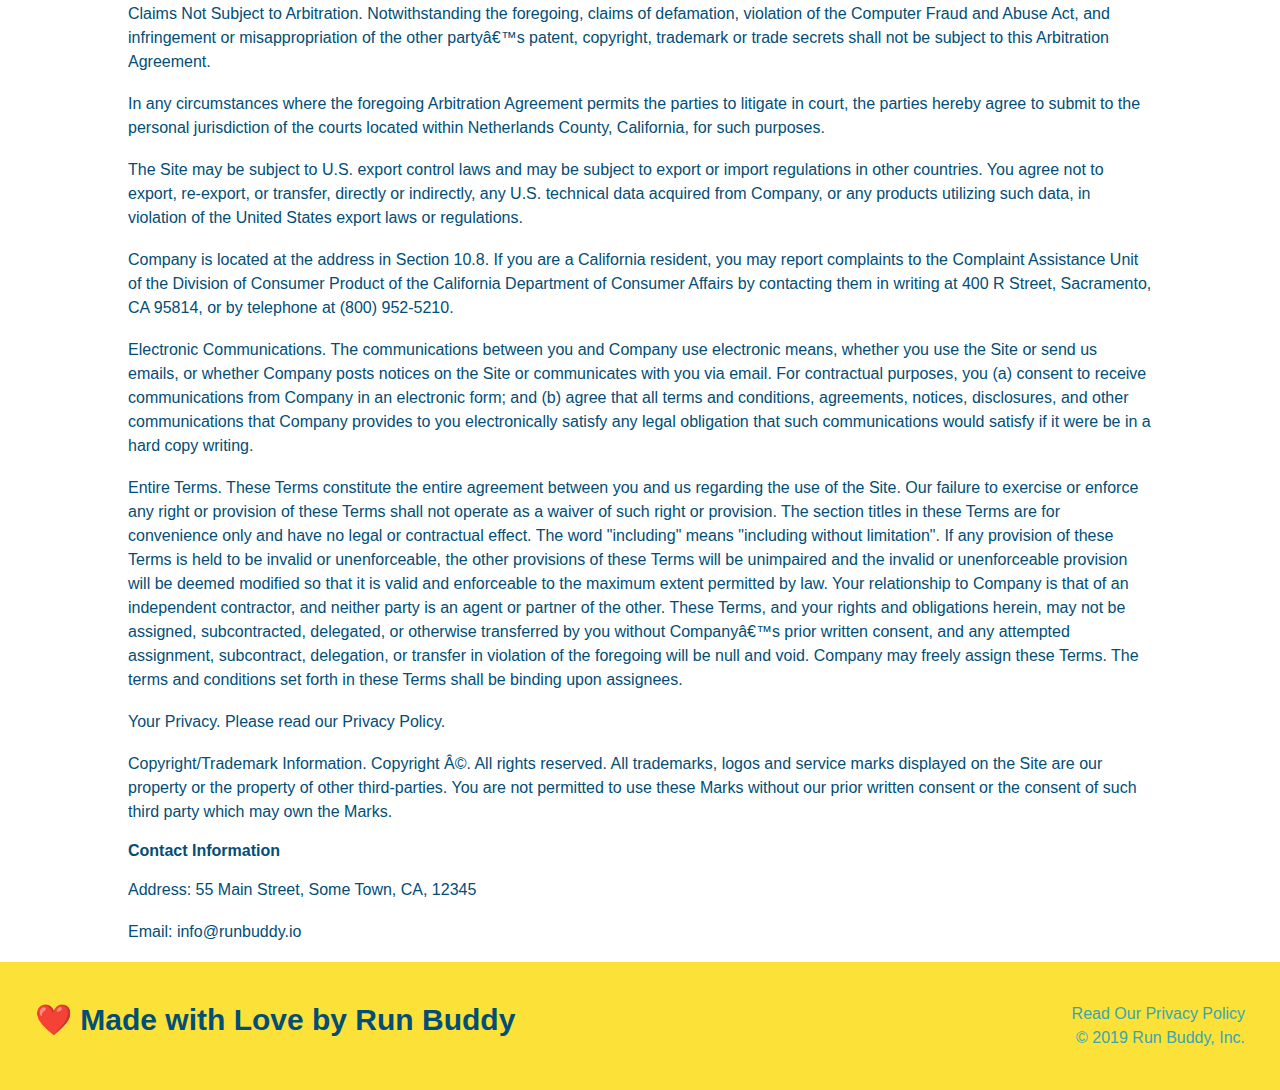
==== commit 461f9a31: "added media queries" ====
--- a/privacy-policy.html
+++ b/privacy-policy.html
@@ -3,7 +3,7 @@
 <head>
     <link rel="stylesheet" href="./assets/css/style.css"/>
     <link rel="stylesheet" href="./assets/css/secondary-styles.css"/>
-    <meta charset="UTF-8">
+    <meta name="viewport" content="width=device-width, initial-scale=1.0" />
     <title>Privacy Policy - Run Buddy</title>
 </head>
 <body>
--- a/assets/css/style.css
+++ b/assets/css/style.css
@@ -4,6 +4,7 @@
     box-sizing: border-box;
 }
 
+
 body {
     color: #39a6b2; 
     font-family: Arial, Helvetica, sans-serif;
@@ -11,47 +12,54 @@
 header {
     padding: 20px 35px;
     background-color: #39a6b2;
+    display: flex;
+    justify-content: space-between;
+    flex-wrap: wrap;
 }
 header h1 {
     font-weight: bold; 
     font-size: 36px;
     color: #fce138;
     margin: 0;
-    display: inline;
+ 
 }
 header a {
     text-decoration: none; 
     color:#fce138;
 }
 header nav {
-    float: right;
     margin: 7px 0;
 }
 
-header nav ul li {
-    display:inline;
+header nav ul {
+   display:flex;
+   flex-wrap: wrap;
+   justify-content: space-between;
+   align-items: center;
+   list-style: none;
 }
 header nav ul li a {
-    margin: 0 30px;
+    padding: 10px 15px;
     font-weight: lighter;
-    font-size: 22px;
+    font-size: 1.55vw;
 }
 
 footer {
     background: #fce138;
     width: 100%;
     padding: 40px 35px;
+    display: flex;
+    justify-content: space-between;
+    flex-wrap: wrap;
 }
 
 footer h2{
-    display: inline;
     color: #024e76;
     font-size: 30px;
     margin: 0;
 }
 
 footer div {
-    float: right;
     line-height: 1.5;
     text-align: right;
 }
@@ -62,26 +70,24 @@
 
 
 .hero {
-    height:600px;
     background-image: url("../images/hero-bg.jpg");
     background-position: center;
     background-size: cover;
-    position: relative;
- 
+    display: flex;
+    justify-content: center;
+    flex-wrap: wrap;
+    align-items: flex-start;
 }
 
 .hero-form {
     color: #024e76;
     background-color: #fce138;
     padding: 20px;
-    width: 500px;
     border-style: solid;
-    border-width: 3px;
+    border-width: 40%;
     border-color: #024e76;
-    position: absolute;
-    bottom: 120px;
-    right: 140px;
-    border: 3px solid #024e76
+    border: 3px solid #024e76;
+    margin: 3.5%;
 }
 
 .hero-form h3 {
@@ -113,11 +119,6 @@
     padding: 10px 20px;
     font-size: 16px;
 }
-
-.intro {
-    text-align: center;
-}
-
 
 .intro p {
     line-height: 1.7;
@@ -125,20 +126,22 @@
     width: 80%;
     font-size: 20px;
     margin: 0 auto;
+    text-align: center;
 }
 
 .steps {
+    background: #fce138;
+}
+
+.section-title {
+    font-size: 48px;
+    color: #024e76;
+    border-bottom: 3px solid;
+    padding-bottom: 20px;
     text-align: center;
-    background: #fce138;
-}
-
-.section-title {
-    font-size: 55px;
-    color: #024e76;
-    margin-bottom: 35px;    
-    padding: 0 100px 20px 100px;
-    display: inline-block;
-    border-bottom: 3px solid;
+    margin: 0 auto 35px auto;
+    width: 50%;
+
 
 }
 
@@ -149,49 +152,78 @@
 .secondary-border {
     border-color: #39a6b2;
 }
-
-.steps div {
-    margin-bottom: 80px;
-}
-.steps img {
-    width: 15%;
-    margin: 10px 0;
-}
-.steps h3 {
+.step {
+    margin: 50px auto;
+    padding-bottom: 50px;
+    width: 80%;
+    border-bottom: 1px solid #39a6b2;
+    display: flex;
+    flex-wrap: wrap;
+    align-items: center;
+    justify-content: space-between;
+}
+
+.step h3 {
     color: #024e76;
     font-size: 46px;
-    margin-top: 10px;
-}
-
-.steps p {
+    flex: 1 30%;
+}
+
+.step h4 {
+    font-size: 26px;
+    line-height: 1.5;
+    color: #024e76 ;
+}
+
+.step-text p {
     color: #39a6b2;
-    font-size: 23px;
-}
-
-.steps span {
-font-size: 38px;
+    font-size: 18px;
+}
+
+.step-info {
+    flex: 2 70%;
+    display: flex;
+    flex-wrap: wrap;
+    align-items: center;
+}
+
+.step-img {
+    flex: 1 12%;
+    margin-right: 20px;
+}
+
+.step-text {
+    flex: 12;
+}
+
+.step-img img {
+    max-width: 100%;
 }
 
 .trainers {
-    text-align: center;
+    width: 100%;
+    margin: 0 auto;
+    display: flex;
+    flex-wrap: wrap;
+    justify-content: space-around;
+
 }
 
 .trainer {
-    width: 900px;
-    margin: 0 auto 30px auto;
+    margin: 20px;
     background: #024e76;
     color: #fce138;
-    overflow: auto;
+    flex: 1;
 }
 .trainer img {
-    width: 35%;
-    float: left;    
+    width: 100%;
+   
 }
 
 .trainer-bio {
-    padding: 35px;
-    float:left; 
-    width: 65%;
+    padding: 25px;
+    line-height: 1.3;
+
 }
 
 .text-left {
@@ -203,14 +235,13 @@
 }
 
 .trainer-bio h3 {
-    font-size: 32px;
-    margin-bottom: 8px;
+    font-size: 28px;
 }
 
 .trainer-bio h4 {
     font-weight: lighter;
-    font-size: 26px;
-    margin-bottom: 25px;
+    font-size: 22px;
+    margin-bottom: 15px;
 }
 
 .trainer-bio p {
@@ -219,7 +250,6 @@
 }
 
 .contact {
-    text-align: center;
     background: #024e76;
 }
 
@@ -228,34 +258,61 @@
 }
 
 .contact-info iframe {
-    width: 400px;
     height: 400px;
 }
 
+
 .contact-info div {
-    width: 410px;
-    display: inline-block;
-    vertical-align: top;
-    text-align: left;
-    margin: 30px 0 0 60px;
-    color:white;
+    color:white;  
+}
+
+.contact-info {
+    display: flex;
+    justify-content: space-between;
+    flex-wrap: wrap;
 }
 
 .contact-info  h3 {
     color: #fce138;
     font-size: 32px;
-
 }
 
 .contact-info p, .contact-info address {
     margin: 20px 0;
     line-height: 1.5;
-    font-size: 20px;
+    font-size: 16px;
     font-style: normal;
 }
 
 .contact-info a {
     color: #fce138
+}
+
+.contact-info > * {
+    flex: 1;
+    margin: 15px;
+}
+
+
+.contact-form input, .contact-form textarea {
+    border: 1px solid #024e76;
+    display: block;
+    padding: 7px 15px;
+    font-size: 16px;
+    color: #024e76;
+    width: 100%;
+    margin-bottom: 15px;
+    margin-top: 5px;
+}
+
+.contact-form button {
+    width:100%;
+    border: none; 
+    background: #fce138;
+    color: #024e76;
+    text-align: :center;
+    padding: 15px 0;
+    font-size: 16px;
 }
 
 .page-title {
@@ -265,12 +322,43 @@
 .page-title h2 {
     display:inline-block;
     border-bottom: 4px solid; 
-    padding-left: 80px;
-    padding-right: 80px;
-    padding-top: 200px;
-    padding-bottom: 100px;
+    padding-left: 60px;
+    padding-right: 60px;
+    padding-top: 15px;
+    padding-bottom: 15px;
     font-weight: normal;
     font-size: 42px;
     font-style: italic;  
-    margin: auto;
+    margin-bottom: 60px;
+    margin-left: 50px;
+    margin-right: 50px;
+
+}
+
+.hero-cta {
+    width: 35%;
+    text-align: right;
+    margin: 3.5%;
+    color: #fff;
+    font-size: 18px;
+    line-height: 1.2;
+}
+
+.hero-cta h2 {
+    font-style: italic;
+    font-size: 55px;
+    color:#fce138;
+}
+
+.flex-row {
+    display: flex;
+}
+
+@media screen and (max-width:980px)  {
+   
+}
+@media screen and (max-width: 768px) {
+   
+}
+@media screen and (max-width:575px) {
 }